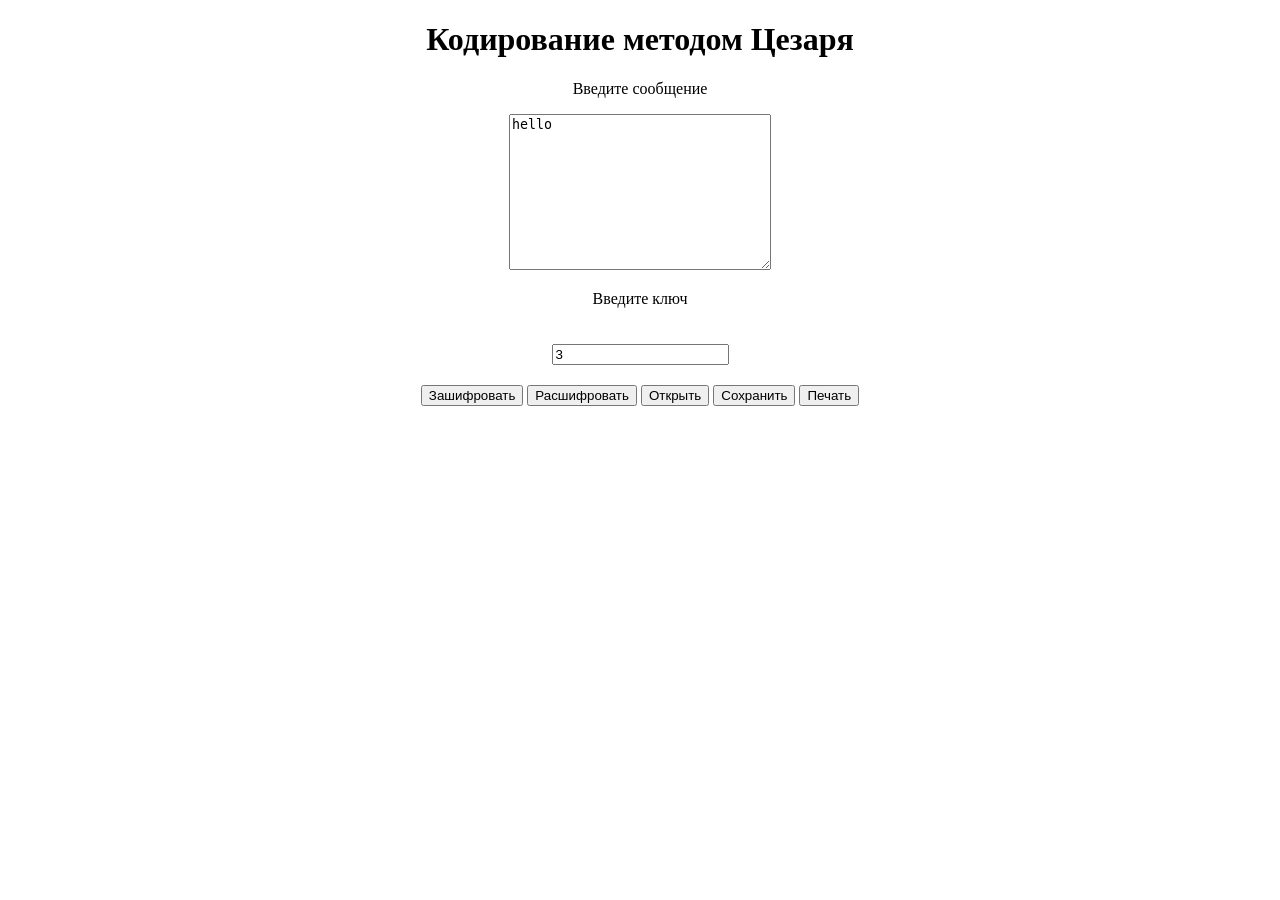
==== index.html @ 5d2e2982 "start" ====
<!doctype html>
<html lang="en">
<head>
    <meta charset="UTF-8">
    <meta name="viewport"
          content="width=device-width, user-scalable=no, initial-scale=1.0, maximum-scale=1.0, minimum-scale=1.0">
    <meta http-equiv="X-UA-Compatible" content="ie=edge">
    <title>Шифр Цезаря</title>
    <style>body { text-align: center}
    input {
        margin: 20px;
    }
    </style>
</head>
<body>
<h1>Кодирование методом Цезаря</h1>
<p>Введите сообщение</p>
<textarea name="text" id="output" cols="30" rows="10">hello</textarea>

<p>Введите ключ</p>
<input type="text" id="key" value="3">
<nav>
    <button id="encode">Зашифровать</button>
    <button id="decode">Расшифровать</button>
    <button id="open">Открыть</button>
    <button id="save">Сохранить</button>
    <button id="print">Печать</button>
</nav>
<script>
    var lang = {
        rus: 'абвгдеёжзийклмнопрстуфхцчшщъыьэюя',
        eng: 'abcdefghijklmnopqrstuvwxyz'
    },
        other = '-=~\"\'#$%&*^:<>?/!{(|)}.1234567890\, ';

    var output = get('#output'),
        keyElem = get('#key'),
        encodeBtn = get('#encode'),
        decodeBtn = get('#decode'),
        openBtn = get('#open'),
        saveBtn = get('#save'),
        printBtn = get('#print'),
        currentLang,
        shiftLang,
        key,
        text;


    encodeBtn.addEventListener('click', function() {
        encode();
    }, false);

    decodeBtn.addEventListener('click', function() {
        decode();
    }, false);


    function encode() {
        var cipherText = '';
        key = keyElem.value;
        text = output.value;



        //define the alphabet
        lang: for (var alp in lang) {
            for (var k = 0; k < text.length; k++) {
                if (!~lang[alp].indexOf(text[k]) && !~other.indexOf(text[k])) {
                    continue lang;
                }

                else if(!~other.indexOf(text[k])){
                    currentLang = lang[alp];
                }

            }
        }

        //shift the alphabet
        shiftLang = currentLang.slice(key);
        shiftLang += currentLang.slice(0, key);

        shiftLang += other;
        currentLang += other;

        //alert('Текущий алфавит: ' + currentLang + '\n' + 'Сдвинутый алфавит: ' + shiftLang + 'Ключ: ' + key);

        //encrypt the alphabet
        for(var i = 0; i < text.length; i++) {
            if (shiftLang[currentLang.indexOf(text[i])]) {
                cipherText += shiftLang[currentLang.indexOf(text[i])];
            }

            else {
                cipherText += text[i];
            }
        }
        output.value = cipherText;

    }

    function decode() {
        text = output.value;
        var decipherText = '';
        for(var i = 0; i < text.length; i++) {
            if (shiftLang[currentLang.indexOf(text[i])]) {
                decipherText += currentLang[shiftLang.indexOf(text[i])];
            }

            else {
                decipherText += text[i];
            }
        }
        output.value = decipherText;
    }

    function get(selector) {
        return document.querySelector(selector);
    }
</script>
</body>
</html>
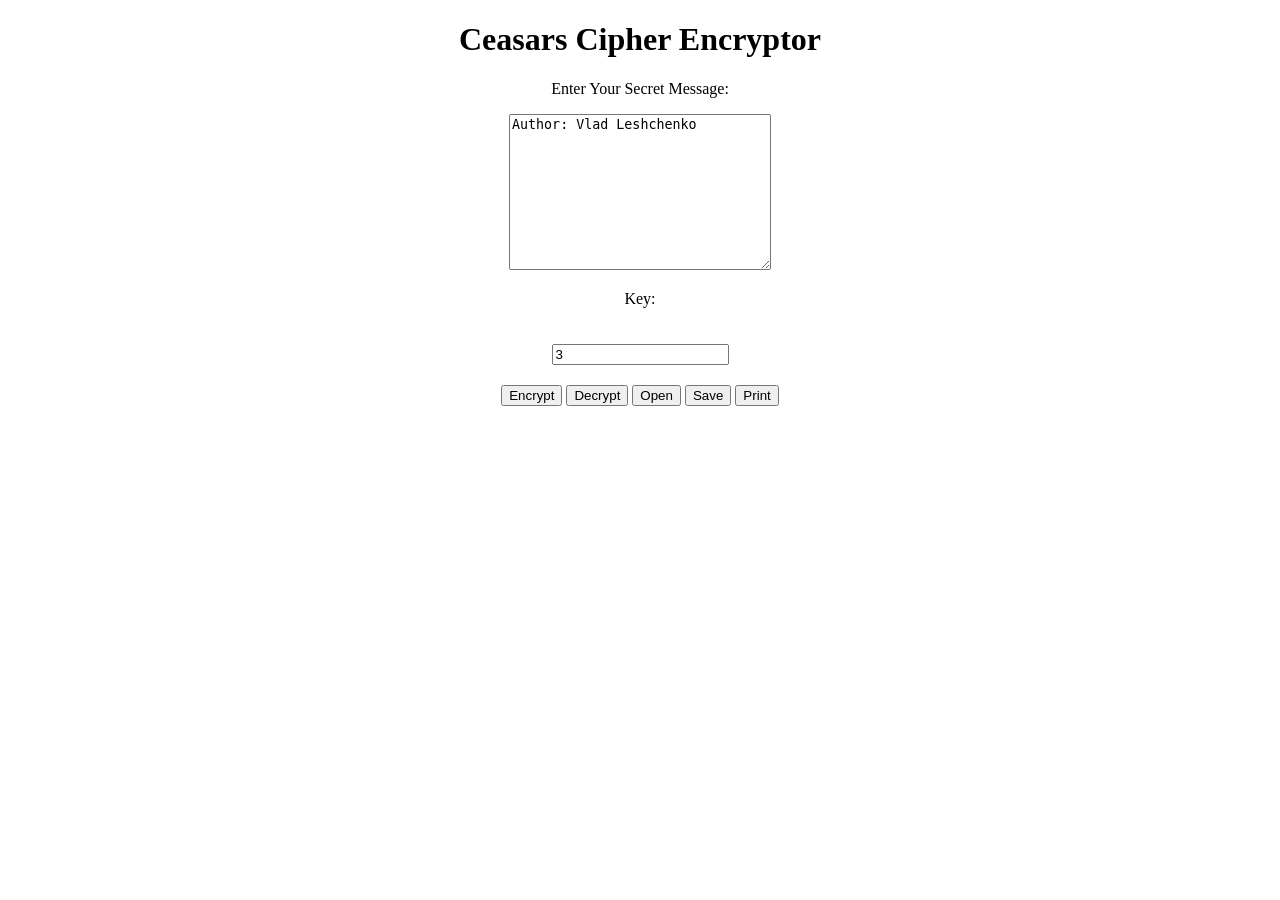
==== commit a90ad678: "Basic functionality" ====
--- a/index.html
+++ b/index.html
@@ -5,118 +5,27 @@
     <meta name="viewport"
           content="width=device-width, user-scalable=no, initial-scale=1.0, maximum-scale=1.0, minimum-scale=1.0">
     <meta http-equiv="X-UA-Compatible" content="ie=edge">
-    <title>Шифр Цезаря</title>
-    <style>body { text-align: center}
-    input {
-        margin: 20px;
-    }
-    </style>
+    <title>Ceasars Cipher Encryptor</title>
+    <link rel="stylesheet" href="css/main.css">
+    <link rel="stylesheet" href="css/print.css">
+
+
 </head>
 <body>
-<h1>Кодирование методом Цезаря</h1>
-<p>Введите сообщение</p>
-<textarea name="text" id="output" cols="30" rows="10">hello</textarea>
+<h1>Ceasars Cipher Encryptor</h1>
+<p>Enter Your Secret Message:</p>
+<textarea name="text" id="output" cols="30" rows="10" placeholder="Enter Your Secret Message">Author: Vlad Leshchenko</textarea>
 
-<p>Введите ключ</p>
+<p>Key:</p>
 <input type="text" id="key" value="3">
 <nav>
-    <button id="encode">Зашифровать</button>
-    <button id="decode">Расшифровать</button>
-    <button id="open">Открыть</button>
-    <button id="save">Сохранить</button>
-    <button id="print">Печать</button>
+    <button id="encode">Encrypt</button>
+    <button id="decode">Decrypt</button>
+    <button id="open">Open</button>
+    <button id="save">Save</button>
+    <button id="print">Print</button>
+    <input type="file" id="file" accept=".txt">
 </nav>
-<script>
-    var lang = {
-        rus: 'абвгдеёжзийклмнопрстуфхцчшщъыьэюя',
-        eng: 'abcdefghijklmnopqrstuvwxyz'
-    },
-        other = '-=~\"\'#$%&*^:<>?/!{(|)}.1234567890\, ';
-
-    var output = get('#output'),
-        keyElem = get('#key'),
-        encodeBtn = get('#encode'),
-        decodeBtn = get('#decode'),
-        openBtn = get('#open'),
-        saveBtn = get('#save'),
-        printBtn = get('#print'),
-        currentLang,
-        shiftLang,
-        key,
-        text;
-
-
-    encodeBtn.addEventListener('click', function() {
-        encode();
-    }, false);
-
-    decodeBtn.addEventListener('click', function() {
-        decode();
-    }, false);
-
-
-    function encode() {
-        var cipherText = '';
-        key = keyElem.value;
-        text = output.value;
-
-
-
-        //define the alphabet
-        lang: for (var alp in lang) {
-            for (var k = 0; k < text.length; k++) {
-                if (!~lang[alp].indexOf(text[k]) && !~other.indexOf(text[k])) {
-                    continue lang;
-                }
-
-                else if(!~other.indexOf(text[k])){
-                    currentLang = lang[alp];
-                }
-
-            }
-        }
-
-        //shift the alphabet
-        shiftLang = currentLang.slice(key);
-        shiftLang += currentLang.slice(0, key);
-
-        shiftLang += other;
-        currentLang += other;
-
-        //alert('Текущий алфавит: ' + currentLang + '\n' + 'Сдвинутый алфавит: ' + shiftLang + 'Ключ: ' + key);
-
-        //encrypt the alphabet
-        for(var i = 0; i < text.length; i++) {
-            if (shiftLang[currentLang.indexOf(text[i])]) {
-                cipherText += shiftLang[currentLang.indexOf(text[i])];
-            }
-
-            else {
-                cipherText += text[i];
-            }
-        }
-        output.value = cipherText;
-
-    }
-
-    function decode() {
-        text = output.value;
-        var decipherText = '';
-        for(var i = 0; i < text.length; i++) {
-            if (shiftLang[currentLang.indexOf(text[i])]) {
-                decipherText += currentLang[shiftLang.indexOf(text[i])];
-            }
-
-            else {
-                decipherText += text[i];
-            }
-        }
-        output.value = decipherText;
-    }
-
-    function get(selector) {
-        return document.querySelector(selector);
-    }
-</script>
+<script src="main.js"></script>
 </body>
 </html>
--- a/css/main.css
+++ b/css/main.css
@@ -0,0 +1,9 @@
+body {
+    text-align: center
+}
+input {
+    margin: 20px;
+}
+input[type="file"] {
+    display: none;
+}
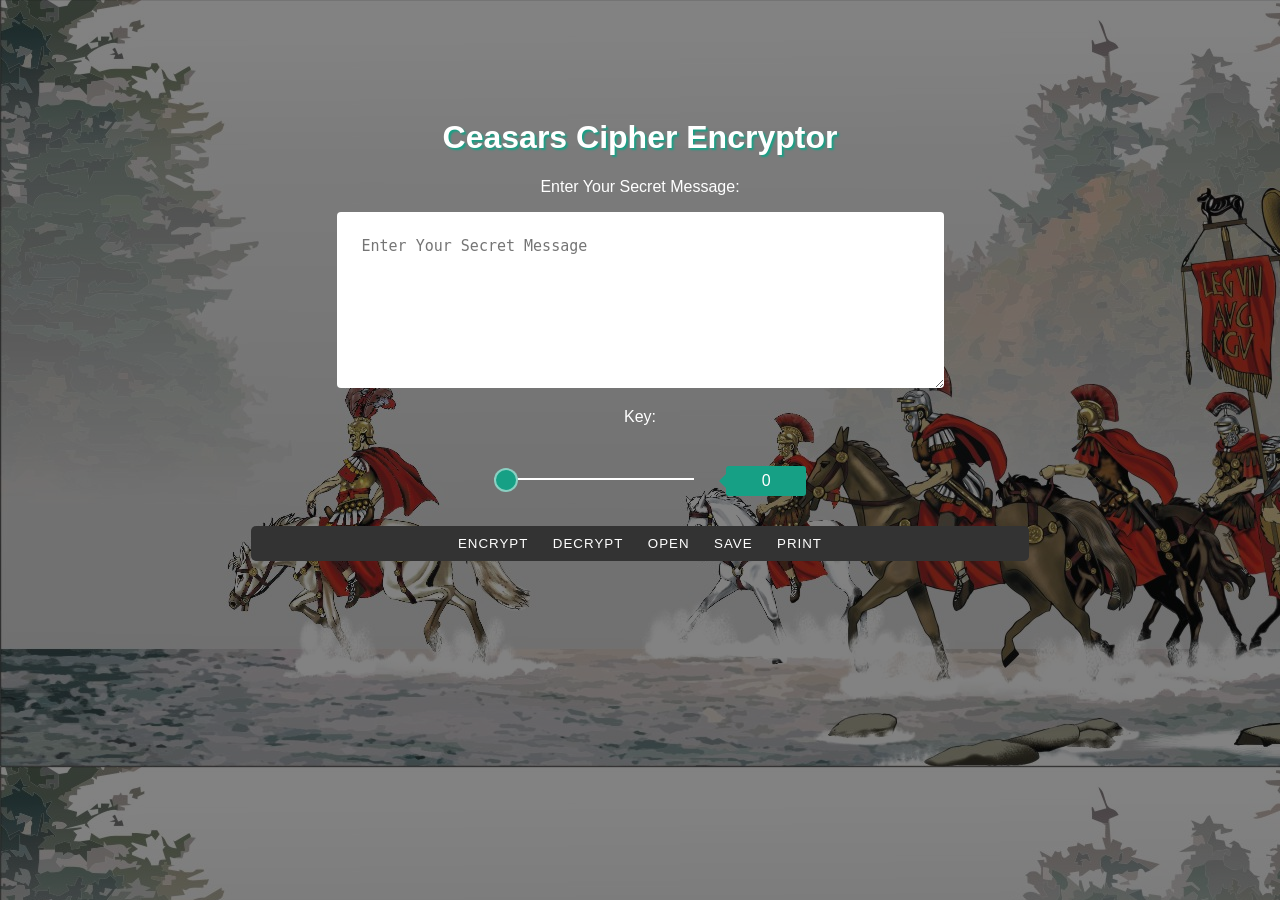
==== commit 043ba23f: "Basic style" ====
--- a/index.html
+++ b/index.html
@@ -12,20 +12,28 @@
 
 </head>
 <body>
-<h1>Ceasars Cipher Encryptor</h1>
-<p>Enter Your Secret Message:</p>
-<textarea name="text" id="output" cols="30" rows="10" placeholder="Enter Your Secret Message">Author: Vlad Leshchenko</textarea>
+<div id="main">
+    <div id="wrapper">
+        <p id="unshift"></p>
+        <p id="shift"></p>
+    </div>
+    <h1>Ceasars Cipher Encryptor</h1>
+    <p>Enter Your Secret Message:</p>
+    <textarea autofocus name="text" id="output" cols="60" rows="7" placeholder="Enter Your Secret Message"></textarea>
 
-<p>Key:</p>
-<input type="text" id="key" value="3">
-<nav>
-    <button id="encode">Encrypt</button>
-    <button id="decode">Decrypt</button>
-    <button id="open">Open</button>
-    <button id="save">Save</button>
-    <button id="print">Print</button>
-    <input type="file" id="file" accept=".txt">
-</nav>
+    <p>Key:</p>
+    <input type="range" min="0" max="25" value="0" id="rangeKey">
+    <span id="key">0</span>
+    <nav>
+        <button id="encode">Encrypt</button>
+        <button id="decode">Decrypt</button>
+        <button id="open">Open</button>
+        <button id="save">Save</button>
+        <button id="print">Print</button>
+        <input type="file" id="file" accept=".txt">
+    </nav>
+</div>
 <script src="main.js"></script>
+<div id="darkness"></div>
 </body>
 </html>
--- a/css/main.css
+++ b/css/main.css
@@ -1,9 +1,220 @@
 body {
-    text-align: center
+    text-align: center;
+    background: url(../bg2.jpg);
+    color: #fff;
+    font-family: Arial, Tahoma;
+    padding: 15px;
 }
 input {
     margin: 20px;
 }
 input[type="file"] {
     display: none;
+}
+
+h1 {
+    text-shadow: 2px 2px 2px #16a085;
+}
+
+#main {
+    position: relative;
+    z-index: 2;
+}
+
+#wrapper {
+    height: 75px;
+    overflow: hidden;
+}
+
+#output {
+    background: #ffffff;
+    font-size: 15px;
+    padding: 25px;
+    border-radius: 4px;
+    outline: none;
+    border: none;
+    color: #444;
+}
+
+nav {
+    background: #333;
+    width: 63%;
+    margin: 20px auto;
+    -webkit-border-radius: 5px;
+    -moz-border-radius: 5px;
+    border-radius: 5px;
+}
+
+button {
+    background: transparent;
+    border: 0px;
+    padding: 10px;
+    border-radius: 3px;
+    color: #fff;
+    text-transform: uppercase;
+    letter-spacing: 1px;
+    outline: none;
+    cursor: pointer;
+}
+
+button:hover {
+    background: #222222;
+    transition: .5s;
+}
+
+#darkness {
+    position: absolute;
+    left: 0;
+    top: 0;
+    right: 0;
+    bottom: 0;
+    background: #0000007d;
+    z-index: 0;
+}
+
+#shift, #unshift {
+    font-size: 25px;
+    text-align: center;
+    letter-spacing: 16px;
+    line-height: 30px;
+    font-family: monospace;
+    padding: 0;
+    margin: 5px;
+    display: none;
+    animation: anim 1s ease;
+}
+
+input[type=range]:disabled {
+}
+
+input[type=range]:disabled::-webkit-slider-thumb {
+}
+
+
+input[type=range] {
+    box-sizing: border-box;
+    font-size: 12px;
+    line-height: 1;
+    height: 2em;
+    background-color: transparent;
+    cursor: pointer;
+    -webkit-appearance: none;
+    width: 200px;
+}
+input[type=range]::-webkit-slider-thumb {
+    -webkit-appearance: none;
+}
+input[type=range]:focus {
+    outline: none;
+}
+input[type=range]::-ms-track {
+    width: 100%;
+    cursor: pointer;
+    background: transparent;
+    border-color: transparent;
+    color: transparent;
+}
+input[type=range]::-webkit-slider-thumb {
+    -webkit-appearance: none;
+    width: 2em;
+    height: 2em;
+    margin-top: 0;
+    background-color: #16a085;
+    border-radius: 1em;
+    border: 2px solid rgba(255, 255, 255, 0.5);
+    cursor: pointer;
+}
+input[type=range]::-moz-range-thumb {
+    width: 2em;
+    height: 2em;
+    margin-top: 0;
+    background-color: #16a085;
+    border-radius: 1em;
+    border: 2px solid rgba(255, 255, 255, 0.5);
+    cursor: pointer;
+}
+input[type=range]::-ms-thumb {
+    width: 2em;
+    height: 2em;
+    margin-top: 0;
+    background-color: #16a085;
+    border-radius: 1em;
+    border: 2px solid rgba(255, 255, 255, 0.5);
+    cursor: pointer;
+}
+input[type=range]:hover::-webkit-slider-thumb {
+    border-color: rgba(255, 255, 255, 0.7);
+}
+input[type=range]:hover::-moz-range-thumb {
+    border-color: rgba(255, 255, 255, 0.7);
+}
+input[type=range]:hover::-ms-thumb {
+    border-color: rgba(255, 255, 255, 0.7);
+}
+input[type=range]:active::-webkit-slider-thumb {
+    border-color: #ffffff;
+}
+input[type=range]:active::-moz-range-thumb {
+    border-color: #ffffff;
+}
+input[type=range]:active::-ms-thumb {
+    border-color: #ffffff;
+}
+input[type=range]::-webkit-slider-runnable-track {
+    width: 100%;
+    cursor: pointer;
+    height: 1em;
+    border-bottom: 2px solid #fff;
+    background-color: transparent;
+
+}
+input[type=range]::-moz-range-track {
+    width: 100%;
+    cursor: pointer;
+    height: 1em;
+    border-bottom: 2px solid rgba(255, 255, 255, 0.5);
+    background-color: transparent;
+}
+input[type=range]::-ms-track {
+    background: transparent;
+    border-color: transparent;
+    color: transparent;
+}
+
+#key {
+    display: inline-block;
+    position: relative;
+    width: 60px;
+    color: #fff;
+    line-height: 20px;
+    text-align: center;
+    border-radius: 3px;
+    background: #16a085;
+    padding: 5px 10px;
+    margin-left: 8px;
+    border: none;
+}
+
+#key:after {
+    position: absolute;
+    top: 8px;
+    left: -7px;
+    width: 0;
+    height: 0;
+    border-top: 7px solid transparent;
+    border-right: 7px solid #16a085;
+    border-bottom: 7px solid transparent;
+    content: '';
+}
+
+@keyframes anim {
+    from {
+        transform: scale(0.5);
+        opacity: 0;
+    }
+
+    to {
+        transform: scale(1);
+        opacity: 1;
+    }
 }
